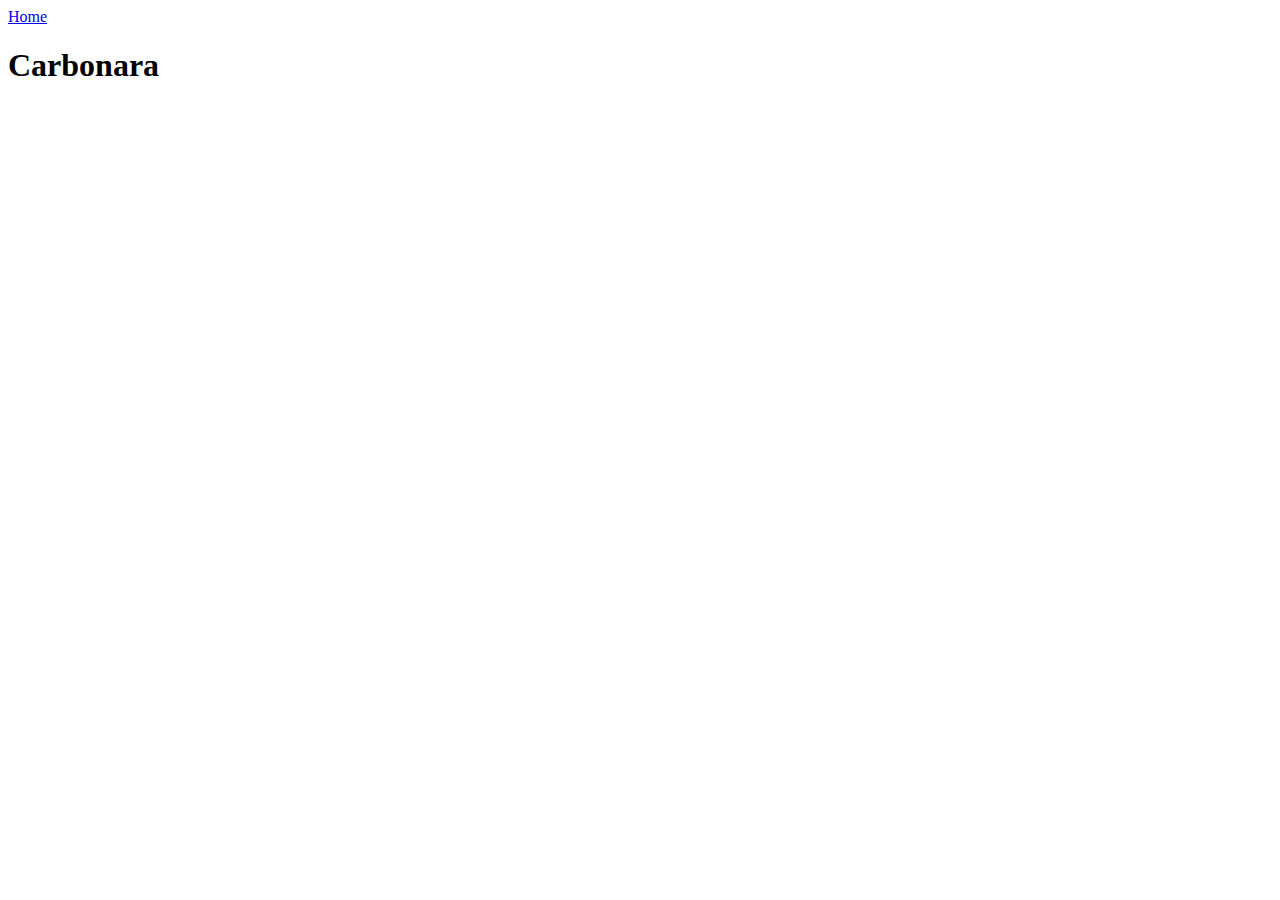
==== recipes/carbonara.html @ 6f2e51bf "Add index and recipes pages and their boilerplates" ====
<!DOCTYPE html>
<html lang="en">
<head>
    <meta charset="UTF-8">
    <meta name="viewport" content="width=device-width, initial-scale=1.0">
    <title>Carbonara</title>
</head>
<body>
    <a href="../index.html">Home</a>
    <h1>Carbonara</h1>
</body>
</html>
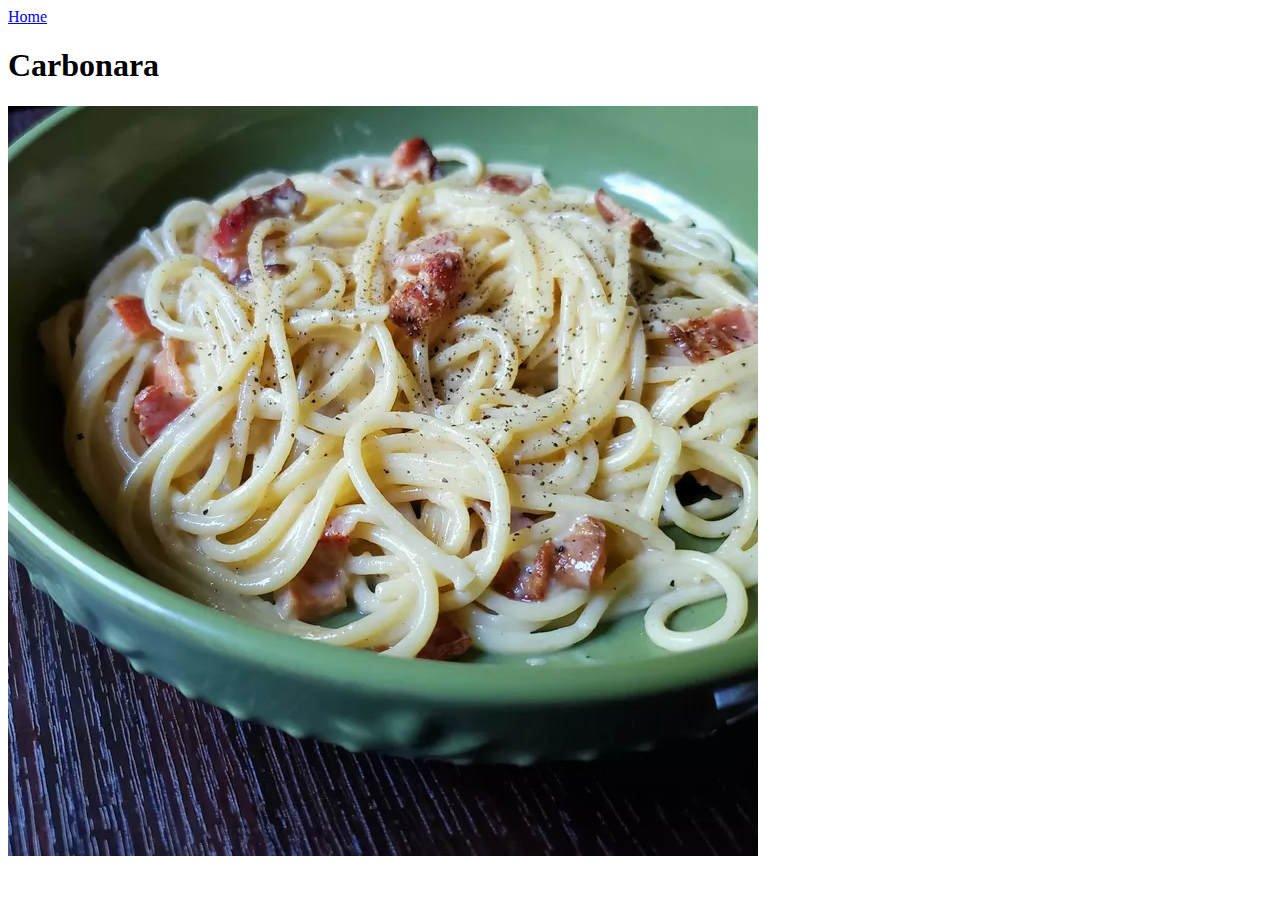
==== commit 41686db4: "Add images to recipes" ====
--- a/recipes/carbonara.html
+++ b/recipes/carbonara.html
@@ -8,5 +8,6 @@
 <body>
     <a href="../index.html">Home</a>
     <h1>Carbonara</h1>
+    <img src="../images/carbonara.webp">
 </body>
 </html>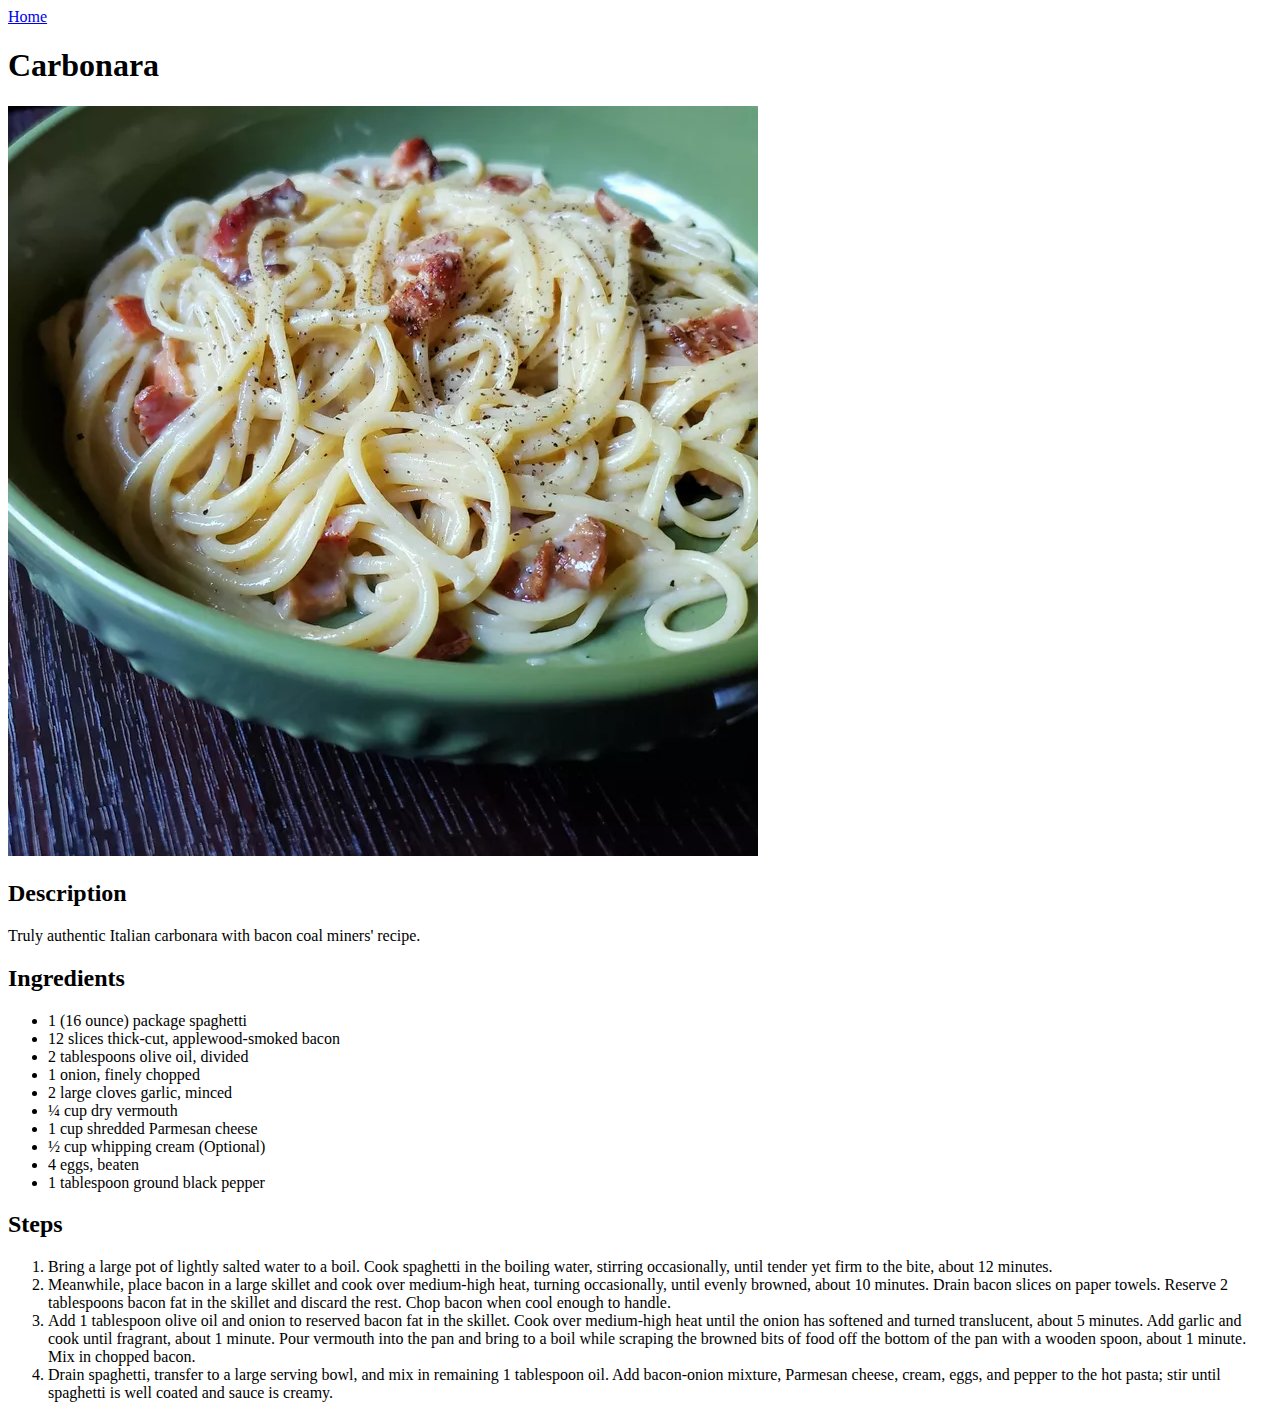
==== commit 367b3ccd: "Finish carbonara recipe" ====
--- a/recipes/carbonara.html
+++ b/recipes/carbonara.html
@@ -9,5 +9,27 @@
     <a href="../index.html">Home</a>
     <h1>Carbonara</h1>
     <img src="../images/carbonara.webp">
+    <h2>Description</h2>
+    <p>Truly authentic Italian carbonara with bacon coal miners' recipe.</p>
+    <h2>Ingredients</h2>
+    <ul>
+        <li>1 (16 ounce) package spaghetti</li>
+        <li>12 slices thick-cut, applewood-smoked bacon</li>
+        <li>2 tablespoons olive oil, divided</li>
+        <li>1 onion, finely chopped</li>
+        <li>2 large cloves garlic, minced</li>
+        <li>¼ cup dry vermouth</li>
+        <li>1 cup shredded Parmesan cheese</li>
+        <li>½ cup whipping cream (Optional)</li>
+        <li>4 eggs, beaten</li>
+        <li>1 tablespoon ground black pepper</li>
+    </ul>
+    <h2>Steps</h2>
+    <ol>
+        <li>Bring a large pot of lightly salted water to a boil. Cook spaghetti in the boiling water, stirring occasionally, until tender yet firm to the bite, about 12 minutes.</li>
+        <li>Meanwhile, place bacon in a large skillet and cook over medium-high heat, turning occasionally, until evenly browned, about 10 minutes. Drain bacon slices on paper towels. Reserve 2 tablespoons bacon fat in the skillet and discard the rest. Chop bacon when cool enough to handle.</li>
+        <li>Add 1 tablespoon olive oil and onion to reserved bacon fat in the skillet. Cook over medium-high heat until the onion has softened and turned translucent, about 5 minutes. Add garlic and cook until fragrant, about 1 minute. Pour vermouth into the pan and bring to a boil while scraping the browned bits of food off the bottom of the pan with a wooden spoon, about 1 minute. Mix in chopped bacon.</li>
+        <li>Drain spaghetti, transfer to a large serving bowl, and mix in remaining 1 tablespoon oil. Add bacon-onion mixture, Parmesan cheese, cream, eggs, and pepper to the hot pasta; stir until spaghetti is well coated and sauce is creamy.</li>
+    </ol>
 </body>
-</html>+</html>
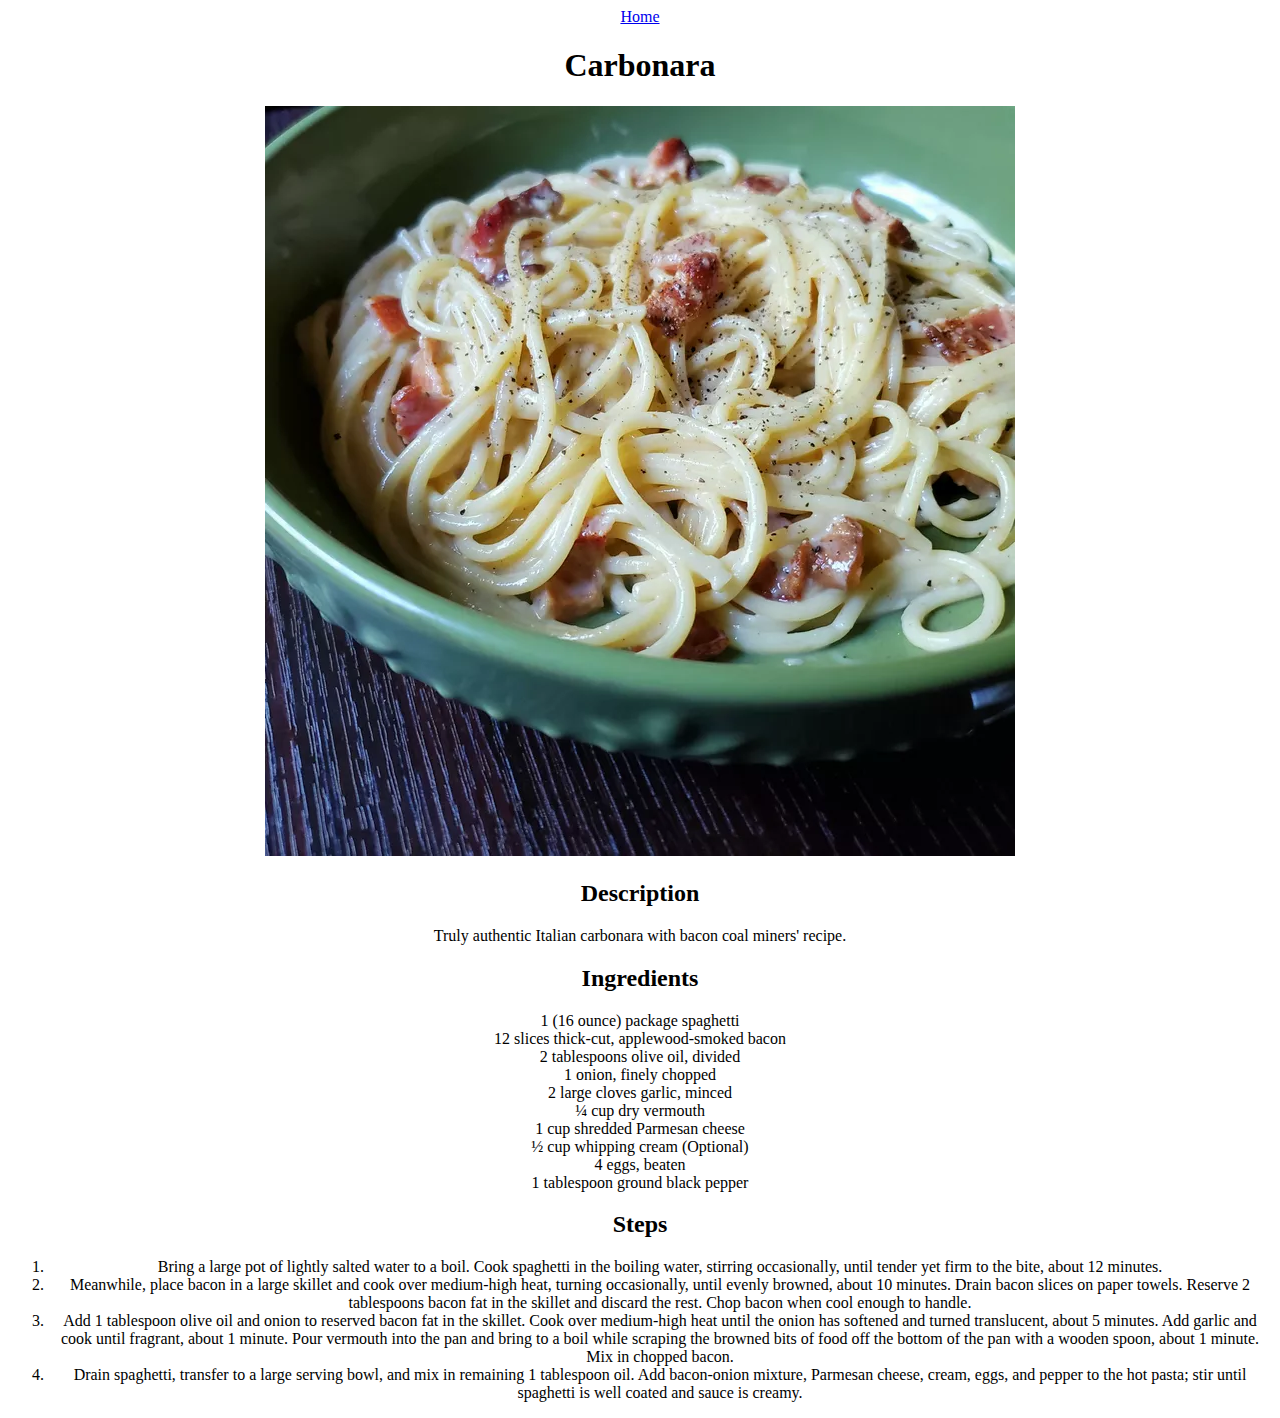
==== commit 7049b570: "Link css file to recipes + Center everything" ====
--- a/recipes/carbonara.html
+++ b/recipes/carbonara.html
@@ -3,6 +3,7 @@
 <head>
     <meta charset="UTF-8">
     <meta name="viewport" content="width=device-width, initial-scale=1.0">
+    <link rel="stylesheet" href="../style.css">
     <title>Carbonara</title>
 </head>
 <body>
--- a/style.css
+++ b/style.css
@@ -0,0 +1,8 @@
+* {
+    text-align: center;
+}
+
+ul {
+    list-style: none;
+    padding: 0;
+}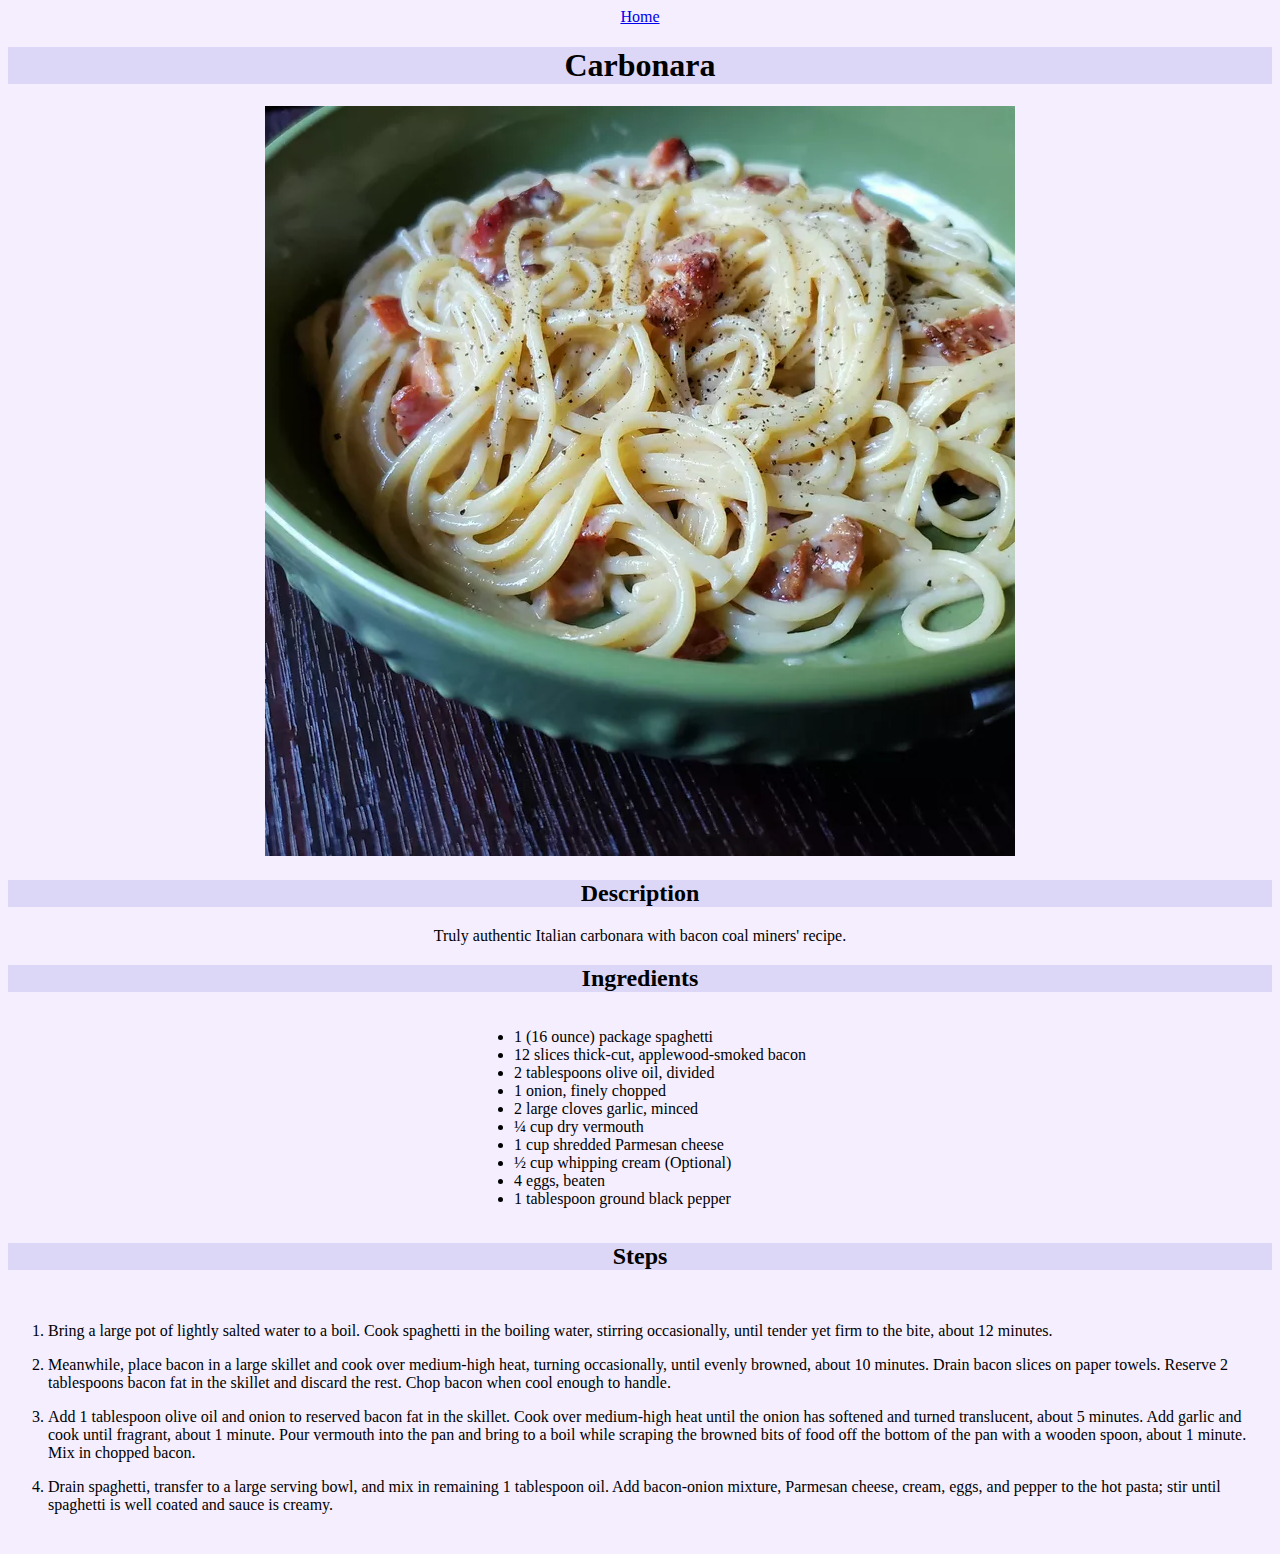
==== commit b09b8e61: "Adjust ingredients and steps text to align left" ====
--- a/recipes/carbonara.html
+++ b/recipes/carbonara.html
@@ -13,7 +13,7 @@
     <h2>Description</h2>
     <p>Truly authentic Italian carbonara with bacon coal miners' recipe.</p>
     <h2>Ingredients</h2>
-    <ul>
+    <ul class="ingredients-steps">
         <li>1 (16 ounce) package spaghetti</li>
         <li>12 slices thick-cut, applewood-smoked bacon</li>
         <li>2 tablespoons olive oil, divided</li>
@@ -26,11 +26,11 @@
         <li>1 tablespoon ground black pepper</li>
     </ul>
     <h2>Steps</h2>
-    <ol>
-        <li>Bring a large pot of lightly salted water to a boil. Cook spaghetti in the boiling water, stirring occasionally, until tender yet firm to the bite, about 12 minutes.</li>
-        <li>Meanwhile, place bacon in a large skillet and cook over medium-high heat, turning occasionally, until evenly browned, about 10 minutes. Drain bacon slices on paper towels. Reserve 2 tablespoons bacon fat in the skillet and discard the rest. Chop bacon when cool enough to handle.</li>
-        <li>Add 1 tablespoon olive oil and onion to reserved bacon fat in the skillet. Cook over medium-high heat until the onion has softened and turned translucent, about 5 minutes. Add garlic and cook until fragrant, about 1 minute. Pour vermouth into the pan and bring to a boil while scraping the browned bits of food off the bottom of the pan with a wooden spoon, about 1 minute. Mix in chopped bacon.</li>
-        <li>Drain spaghetti, transfer to a large serving bowl, and mix in remaining 1 tablespoon oil. Add bacon-onion mixture, Parmesan cheese, cream, eggs, and pepper to the hot pasta; stir until spaghetti is well coated and sauce is creamy.</li>
+    <ol class="ingredients-steps">
+        <li><p>Bring a large pot of lightly salted water to a boil. Cook spaghetti in the boiling water, stirring occasionally, until tender yet firm to the bite, about 12 minutes.</p></li>
+        <li><p>Meanwhile, place bacon in a large skillet and cook over medium-high heat, turning occasionally, until evenly browned, about 10 minutes. Drain bacon slices on paper towels. Reserve 2 tablespoons bacon fat in the skillet and discard the rest. Chop bacon when cool enough to handle.</p></li>
+        <li><p>Add 1 tablespoon olive oil and onion to reserved bacon fat in the skillet. Cook over medium-high heat until the onion has softened and turned translucent, about 5 minutes. Add garlic and cook until fragrant, about 1 minute. Pour vermouth into the pan and bring to a boil while scraping the browned bits of food off the bottom of the pan with a wooden spoon, about 1 minute. Mix in chopped bacon.</p></li>
+        <li><p>Drain spaghetti, transfer to a large serving bowl, and mix in remaining 1 tablespoon oil. Add bacon-onion mixture, Parmesan cheese, cream, eggs, and pepper to the hot pasta; stir until spaghetti is well coated and sauce is creamy.</p></li>
     </ol>
 </body>
 </html>
--- a/style.css
+++ b/style.css
@@ -2,7 +2,28 @@
     text-align: center;
 }
 
-ul {
+body {
+    background-color: #F4EEFF;
+}
+
+h1,
+h2 {
+    background-color: #DCD6F7;
+}
+
+.recipe-links {
     list-style: none;
     padding: 0;
+}
+
+.ingredients-steps{
+    display: inline-block;
+}
+
+.ingredients-steps li{
+    text-align: left;
+}
+
+li p {
+    text-align: left;
 }